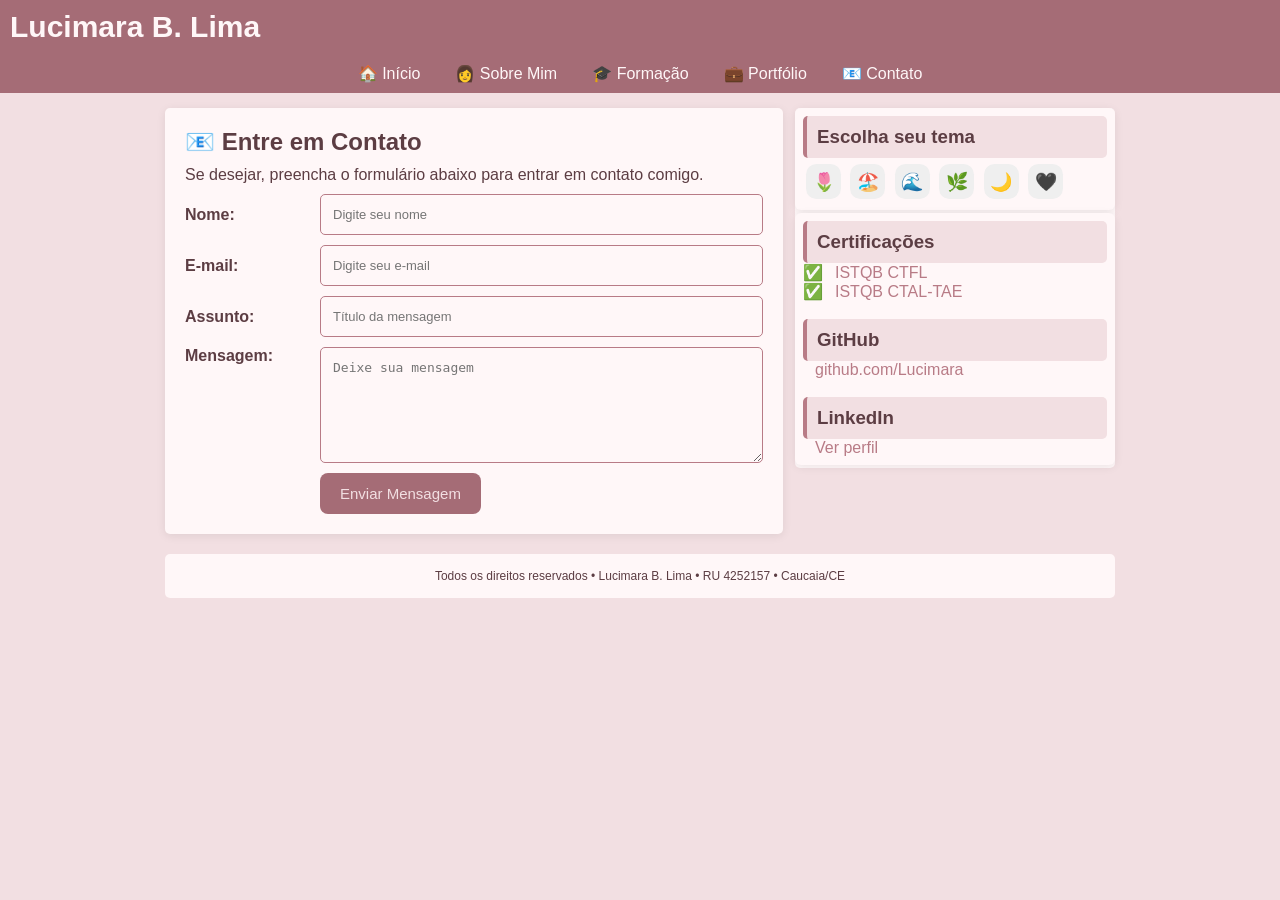
==== contato.html @ a2d7c517 "Primeiro upload do site Primeiro upload do site" ====
<!DOCTYPE html>
<html lang="pt-br">

<head>
    <meta charset="UTF-8">
    <meta name="viewport" content="width=device-width, initial-scale=1.0">
    <title>Contato</title>
    <link rel="stylesheet" href="css/style.css">
</head>

<body>

    <div id="header-container"></div>

    <div id="content">

        <div id="posts">

            <!-- abertura postagem -->
            <div class="post">
                <form action="" method="post" class="form-contato">
                    <h2>📧 Entre em Contato</h2>
                    <p>
                        Se desejar, preencha o formulário abaixo para entrar em contato comigo.
                    </p>

                    <div class="campo">
                        <label for="nome">Nome:</label>
                        <input type="text" id="nome" placeholder="Digite seu nome">
                    </div>

                    <div class="campo">
                        <label for="email">E-mail:</label>
                        <input type="email" id="email" placeholder="Digite seu e-mail">
                    </div>

                    <div class="campo">
                        <label for="titulo">Assunto:</label>
                        <input type="text" id="titulo" placeholder="Título da mensagem">
                    </div>

                    <div class="campo textarea">
                        <label for="mensagem">Mensagem:</label>
                        <textarea id="mensagem" rows="6" placeholder="Deixe sua mensagem"></textarea>
                    </div>

                    <button type="submit" class="botao-enviar">
                        Enviar Mensagem
                    </button>
                </form>
            </div>
            <!--fechamento postagem -->

        </div>

        <div id="right-side">
            <div id="temas-container"></div>
            <div id="sidebar-container"></div>
        </div>

        <div id="footer-container"></div>

    </div>
    <div id="btn-topo-container"></div>
    <script src="js/script.js"></script>

</body>

</html>
---- css/style.css ----
:root {
    --cor-fonte: #5c3d43;
    --cabecalho: #a56c76;
    --cor-link: #b87b86;
    --cor-link-hover: #d9a5af;
    --cor-background: #f2dfe2;
    --cor-background-conteudo: #fff7f8;
}

.tema-praia {
    --cor-fonte: #7a4e2d;
    /* marrom areia */
    --cabecalho: #f4c95d;
    /* amarelo dourado */
    --cor-link: #d97706;
    /* laranja queimado */
    --cor-link-hover: #f59e0b;
    /* amarelo vivo */
    --cor-background: #fff4c2;
    /* areia clara */
    --cor-background-conteudo: #fffdf3;
    /* quase branco */
}

.tema-azul {
    --cor-fonte: #5e96ae;
    /*alterei*/
    --cabecalho: #5e96ae;
    /*alterei*/
    --cor-link: #7cb7d9;
    --cor-link-hover: #a3cef1;
    --cor-background: #bfd7ea;
    --cor-background-conteudo: #f8fbff;
}

.tema-verde {
    --cor-fonte: #2f4f3c;
    --cabecalho: #4f7c5a;
    --cor-link: #6b9b74;
    --cor-link-hover: #a1c181;
    --cor-background: #dce8d3;
    --cor-background-conteudo: #f8fcf5;
}

.tema-escuro {
    --cor-fonte: #4b2e4a;
    /* roxo escuro */
    --cabecalho: #7b5ea7;
    /* lilás profundo */
    --cor-link: #d16ba5;
    /* rosa sunset */
    --cor-link-hover: #ffb86c;
    /* dourado do pôr do sol */
    --cor-background: #d8c7f0;
    /* lilás claro */
    --cor-background-conteudo: #f7f1ff;
    /* quase branco com tom lilás */
}
.tema-vscode {
    /* texto */
    --cor-fonte: #f8f8f2;
    /* header */
    --cabecalho: #2b2d42;
    /* links */
    --cor-link: #8be9fd;
    --cor-link-hover: #bd93f9;
    /* fundo geral */
    --cor-background: #282a36;
    /* cards */
    --cor-background-conteudo: #33384d;
}
.tema-vscode .post,
.tema-vscode .content-right,
.tema-vscode #footer {
    border: 1px solid #44475a;
    box-shadow:
        0 4px 15px rgba(0,0,0,.25);
}
.tema-vscode h1,
.tema-vscode h2 {
    color: #bd93f9;
}
.tema-vscode h3 {
    color: #c5c598;
    background: #44475a;
    border-left: 4px solid #ff79c6;
}
.tema-vscode #header a:link,
.tema-vscode #header a:visited {
    color: #d4d4d4;
}
.tema-vscode #header a:hover {
    background: #44475a;
    color: #ff79c6;
}

.tema-vscode .botao-enviar {

    background: #6272a4;

    color: #f8f8f2;
}

/* Limpando css */
* {
    box-sizing: border-box;
    margin: 0;
    padding: 0;
}

/* Formatações genéricas */
body {
    font-size: 16px;
    font-family: 'Segoe UI', Tahoma, Geneva, Verdana, sans-serif;
    background-color: var(--cor-background);
    color: var(--cor-fonte);
}

h1 {
    font-size: 30px;
}

h2,
h4,
h5,
h6 {
    color: var(--cor-fonte);
}

h3 {
    color: var(--cor-fonte);
    background: var(--cor-background);
    padding: 10px;
    border-left: 4px solid var(--cor-link);
    border-radius: 5px;
}

pre {
    color: var(--cor-fonte);
    font-size: 12px;
    font-style: italic;
    text-align: left;
}

::selection {
    color: var(--cor-background);
    background: var(--cor-fonte);
}

/* header */
#header {
    background-color: var(--cabecalho);
    color: var(--cor-background-conteudo);
    text-align: center;
}

#logo {
    display: flex;
    justify-content: space-between;
    align-items: center;
    padding: 10px;
}

#logo,
#menu {
    padding: 10px;
}

#header a:link,
#header a:visited {
    color: var(--cor-background-conteudo);
    padding: 4px 10px;
}

#header a:hover {
    color: var(--cor-link);
    background-color: var(--cor-background-conteudo);
    border-radius: 3px;
    text-decoration: none;
}

.img-post {
    max-width: 100%;
    height: auto;
    border-radius: 5px;
}

.italico{
    font-style: italic;
}

/* content */
#content {
    max-width: 980px;
    width: 100%;
    margin: 0 auto;
    padding: 15px;
}

#posts {
    width: 65%;
    float: left;
}

.post {
    padding: 20px;
    margin-bottom: 20px;
    background: var(--cor-background-conteudo);
    text-align: justify;
    border-radius: 5px;
}

.data-post {
    font-size: 13px;
    border-bottom: 1px solid var(--cor-link);
    padding-bottom: 10px;
    margin-bottom: 10px;
    display: block;
}

/* right-side */
#right-side {
    float: right;
    background: var(--cor-background-conteudo);
    border-radius: 5px;

}

.content-right {
    width: 320px;
    padding: 8px;
    margin-bottom: 3px;
    background: var(--cor-background-conteudo);
    border-radius: 6px;
}

.post-right {
    font-size: 13px;
    padding: 5px;
    border-bottom: 1px solid var(--cor-link);
}
.post,
.content-right {
    box-shadow: 0 2px 10px rgba(10, 10, 10, 0.08);
}

#toggle-menu {
    display: none;
    background: var(--cabecalho);
    color: var(--cor-background-conteudo);
    border: none;
    padding: 8px 15px;
    border-radius: 5px;
    cursor: pointer;
    margin-bottom: 10px;
}

#toggle-menu:hover {
    opacity: 0.9;
}

/* Formatação de links */
a {
    text-decoration: none;
    transition: .2s ease;
}

a:link,
a:visited {
    color: var(--cor-link);
    padding: 8px 12px;
}

a:hover {
    color: var(--cor-link-hover);
    border-radius: 3px;
    text-decoration: none;
    transition: .2s ease;
}

.menu {
    list-style: none;
    display: flex;
    justify-content: center;
    gap: 15px;
}

.menu li {
    position: relative;
    list-style: none;
}

/* Configuração submenu */
.submenu {
    display: none;
    position: absolute;
    top: 100%;
    left: 0;
    list-style: none;
    background: var(--cor-background);
    color: var(--cor-link);
    min-width: 180px;
    box-shadow: 0 2px 10px rgba(0, 0, 0, .2);
    padding: 0;
    border-radius: 5%;
}

.submenu li {
    display: block;
    width: 100%;
    text-align: left;
}

.submenu a {
    display: block;
    color: var(--cor-fonte) !important;
    padding: 10px 15px;
    font-weight: 500;
}

.submenu a:hover {
    background: var(--cor-background);
    color: var(--cor-link) !important;
}

.submenu li {
    width: 100%;
    color: var(--cor-link);
}

/* Exibe submenu ao passar o mouse */
.menu>li:hover>.submenu {
    display: block;

}

.gatinho {
    margin-bottom: 40px;
}

.foto-gato {
    width: 100%;
    max-width: 400px;
    display: block;
    margin: 15px auto;
    border-radius: 10px;
    box-shadow: 0 2px 8px rgba(0,0,0,.2);
}

.galeria-gatos {
    display: flex;
    flex-wrap: wrap;
    gap: 20px;
    justify-content: center;
}

.gato-card {
    width: 220px;
    background: var(--cor-background-conteudo);
    border-radius: 10px;
    padding: 10px;
}

.gato-card summary {
    list-style: none;
    cursor: pointer;
    text-align: center;
}

.gato-card summary::-webkit-details-marker {
    display: none;
}

.gato-card img {
    width: 100%;
    height: 220px;
    object-fit: cover;
    border-radius: 10px;
}

.gato-card h3 {
    margin-top: 10px;
}

.gato-card p {
    margin-top: 10px;
    text-align: justify;
}

/* Formatação do rodapé */
#footer {
    clear: both;
    text-align: center;
    padding: 15px;
    background: var(--cor-background-conteudo);
    color: var(--cor-fonte);
    border-radius: 5px;
    font-size: 12px;
}

.experiencias {
    list-style: none;
    padding-left: 0;
}

.experiencias li {
    margin-bottom: 8px;
}

.experiencias li::before {
    content: "✅";
    margin-right: 8px;
}

.temas {
    background-color: var(--cor-background-conteudo);
    padding: 3px;
    margin-top: 3px;
    text-align: left;
}

.btn-tema {
    width: 35px;
    height: 35px;
    border: none;
    border-radius: 30%;
    cursor: pointer;
    margin-right: 5px;
    font-size: 18px;
    transition: .2s ease;
}

.btn-tema:hover {
    transform: scale(1.1);
    box-shadow: 0 0 8px var(--cor-fonte);
    transition: .2s ease;
}

/* Formatação tooltip*/
.tooltip {
    position: relative;
}

.tooltip-text {
    visibility: hidden;
    position: absolute;
    top: 120%;
    left: 50%;
    transform: translateX(-50%);
    background: var(--cor-background);
    color: var(--cor-fonte);
    font-size: 10px;
    white-space: nowrap;
    padding: 3px;
    border-radius: 3px;
    opacity: 0;
    transition: opacity .3s;
    z-index: 999;
    white-space: nowrap;
}

.tooltip:hover .tooltip-text {
    visibility: visible;
    opacity: 1;
}

/*mostrar ou esconder seções do site conforme a navegação*/
.sessao-card {
    background: var(--cor-background-conteudo);
    padding: 15px;
    margin-bottom: 15px;
    border-radius: 8px;
}
.sessao-card summary {
    cursor: pointer;
    font-size: 22px;
    font-weight: bold;
    color: var(--cor-fonte);
    list-style: none;
}
.sessao-card summary::-webkit-details-marker {
    display: none;
}
.sessao-card summary::after {
    color: var(--cor-link);
}

/* Configuração do botão topo */
#btn-topo {
    position: fixed;
    bottom: 20px;
    right: 20px;
    width: 50px;
    height: 50px;
    border: none;
    border-radius: 50%;
    background: var(--cabecalho);
    color: var(--cor-fonte);
    cursor: pointer;
    font-size: 22px;
    display: none;
    box-shadow: 0 2px 8px var(--cor-background-conteudo);
    transition: all .3s ease;
    z-index: 999;
}

#btn-topo:hover {
    transform: translateY(-3px);
    box-shadow: 0 4px 12px var(--cor-background-conteudo);
}

/* Configuração Form */
.form-contato {
    display: flex;
    flex-direction: column;
    gap: 10px;
}
.campo {
    display: flex;
    align-items: center;
    gap: 15px;
}
.campo label {
    width: 120px;
    text-align: left;
    flex-shrink: 0;
}
.textarea {
    align-items: flex-start;
}
.campo input,
.campo textarea {
    flex: 1;
    padding: 10px;
    border-radius: 8px;
    border: 1px solid var(--cor-link);
    background: var(--cor-background-conteudo);
    color: var(--cor-fonte);
    font-size: 13px;
}
.form-contato label {
    font-weight: bold;
    color: var(--cor-fonte);
}
.form-contato input,
.form-contato textarea {
    width: 100%;
    padding: 12px;
    border: 1px solid var(--cor-link);
    border-radius: 5px;
    background: var(--cor-background-conteudo);
    color: var(--cor-fonte);
    font-size: 13px;
    transition: .2s ease;
}
.form-contato input:focus,
.form-contato textarea:focus {
    border-color: var(--cabecalho);
    outline: none;
    box-shadow: 0 0 0 3px rgba(0,0,0,.08);
}
.form-contato textarea {
    resize: vertical;
}
.botao-enviar {
    margin-left: 135px;
    width: fit-content;
    padding: 12px 20px;
    border: none;
    border-radius: 8px;
    cursor: pointer;
    background: var(--cabecalho);
    color: var(--cor-background);
    font-size: 15px;
}
.botao-enviar:hover {
    opacity: .9;
}

@media (max-width: 768px) {

    #posts,
    #right-side,
    .content-right {
        width: 100%;
        float: none;
    }

    #right-side {
        margin-top: 20px;
    }

    #logo {
        display: flex;
        justify-content: space-between;
        align-items: center;
    }

    #toggle-menu {
        display: block;
        background: transparent;
        border: none;
        color: white;
        font-size: 30px;
        cursor: pointer;
    }

    .menu {
        flex-direction: column;
        gap: 5px;
    }

    #menu {
        display: none;
    }

    #menu.menu-aberto {
        display: block;
    }

    .submenu {
        position: static;
        display: block;
        box-shadow: none;
        margin-left: 20px;
    }
}
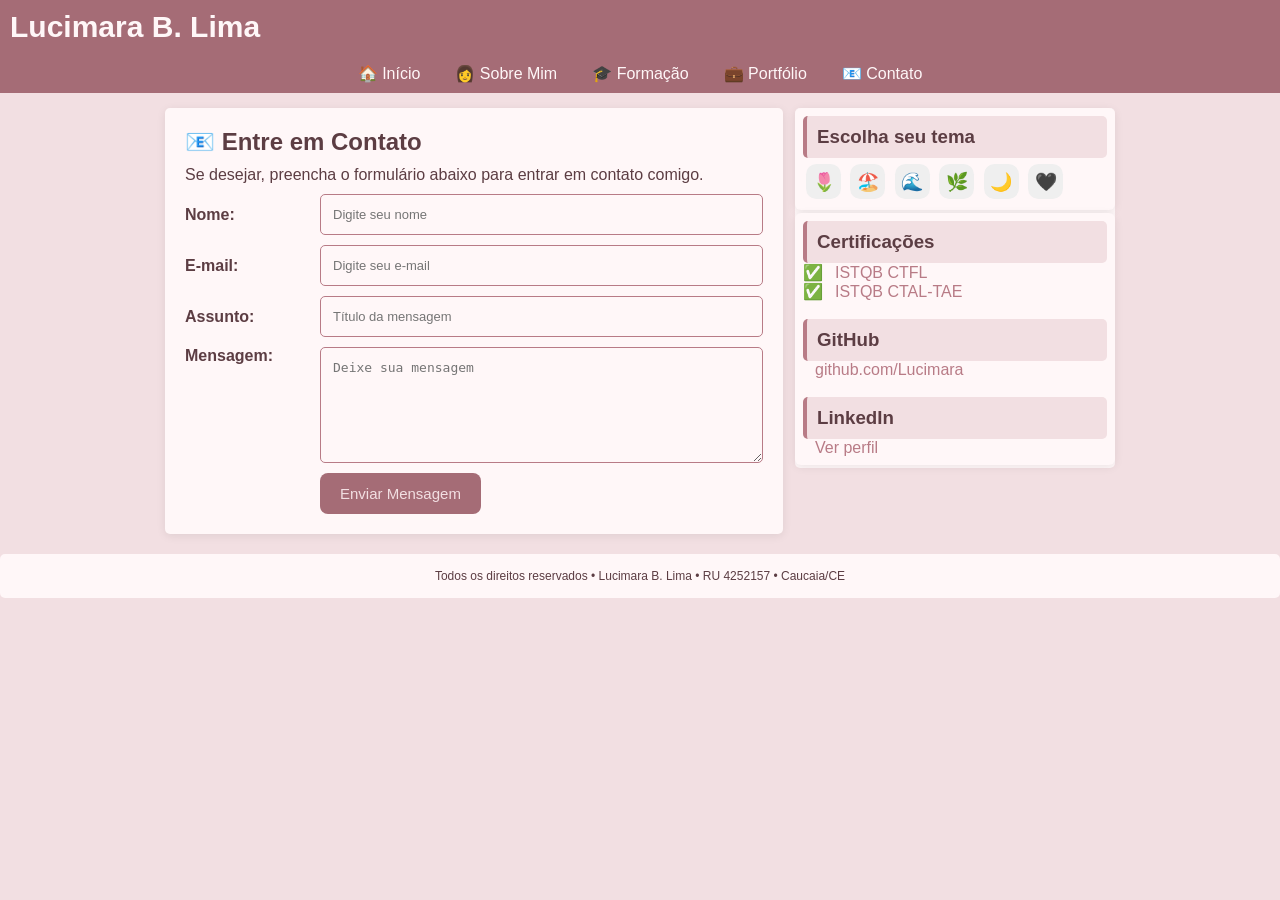
==== commit e1a3ab04: "Implementa validação do formulário de contato" ====
--- a/contato.html
+++ b/contato.html
@@ -18,35 +18,45 @@
 
             <!-- abertura postagem -->
             <div class="post">
-                <form action="" method="post" class="form-contato">
+                <form action="" method="post" class="form-contato" id="formulario">
+                    <div id="mensagem-status"></div>
                     <h2>📧 Entre em Contato</h2>
                     <p>
                         Se desejar, preencha o formulário abaixo para entrar em contato comigo.
                     </p>
 
                     <div class="campo">
-                        <label for="nome">Nome:</label>
-                        <input type="text" id="nome" placeholder="Digite seu nome">
+                        <label for="nome">Nome:
+                            <span id="erro-nome" class="campo-obrigatorio">*</span>
+                        </label>
+                        <input type="text" id="nome" placeholder="Digite seu nome" >
                     </div>
 
                     <div class="campo">
-                        <label for="email">E-mail:</label>
-                        <input type="email" id="email" placeholder="Digite seu e-mail">
+                        <label for="email">E-mail:
+                            <span id="erro-email" class="campo-obrigatorio">*</span>
+                        </label>
+                        <input type="email" id="email" placeholder="Digite seu e-mail" >
                     </div>
 
                     <div class="campo">
-                        <label for="titulo">Assunto:</label>
-                        <input type="text" id="titulo" placeholder="Título da mensagem">
+                        <label for="titulo">Assunto:
+                            <span id="erro-titulo" class="campo-obrigatorio">*</span>
+                        </label>
+                        <input type="text" id="titulo" placeholder="Título da mensagem" >
                     </div>
 
                     <div class="campo textarea">
-                        <label for="mensagem">Mensagem:</label>
-                        <textarea id="mensagem" rows="6" placeholder="Deixe sua mensagem"></textarea>
+                        <label for="mensagem">Mensagem:
+                            <span id="erro-mensagem" class="campo-obrigatorio">*</span>
+                        </label>
+                        <textarea id="mensagem" rows="6" placeholder="Deixe sua mensagem" ></textarea>
                     </div>
 
                     <button type="submit" class="botao-enviar">
                         Enviar Mensagem
                     </button>
+                    
                 </form>
             </div>
             <!--fechamento postagem -->
@@ -58,9 +68,8 @@
             <div id="sidebar-container"></div>
         </div>
 
-        <div id="footer-container"></div>
-
     </div>
+    <div id="footer-container"></div>
     <div id="btn-topo-container"></div>
     <script src="js/script.js"></script>
 
--- a/css/style.css
+++ b/css/style.css
@@ -396,6 +396,7 @@
     color: var(--cor-fonte);
     border-radius: 5px;
     font-size: 12px;
+   
 }
 
 .experiencias {
@@ -577,6 +578,56 @@
     opacity: .9;
 }
 
+/* css das mensagens do contato */
+#mensagem-status {
+    display: none;
+    margin-top: 15px;
+    padding: 15px;
+    border-radius: 8px;
+    background: var(--cor-background-conteudo);
+    color: var(--cor-fonte);
+    font-weight: bold;
+    box-shadow: 0 2px 10px rgba(10, 10, 10, .08);
+}
+
+#mensagem-status.erro {
+    display: block;
+    background: #fff1f1;
+    color: #8b3a3a;
+    border-left: 4px solid #d66b6b;
+}
+
+#mensagem-status.sucesso {
+    display: block;
+    background: #e7f8eb;
+    color: #2f6b3c;
+    border-left: 5px solid #71b280;
+    border-top: 1px solid #b7e0c0;
+    border-right: 1px solid #b7e0c0;
+    border-bottom: 1px solid #b7e0c0;
+}
+.input-erro {
+    border: 2px solid var(--cor-link) !important;
+}
+
+/* Para lembrar que campo é obrigatório */
+.campo-obrigatorio {
+    display: none;
+    color: #d66b6b;
+    font-weight: bold;
+    margin-left: 4px;
+}
+
+.campo-obrigatorio.visivel {
+    display: inline;
+}
+
+.input-erro {
+    border: 2px solid #d66b6b !important;
+    background-color: #fff3f3 !important;
+}
+
+
 @media (max-width: 768px) {
 
     #posts,
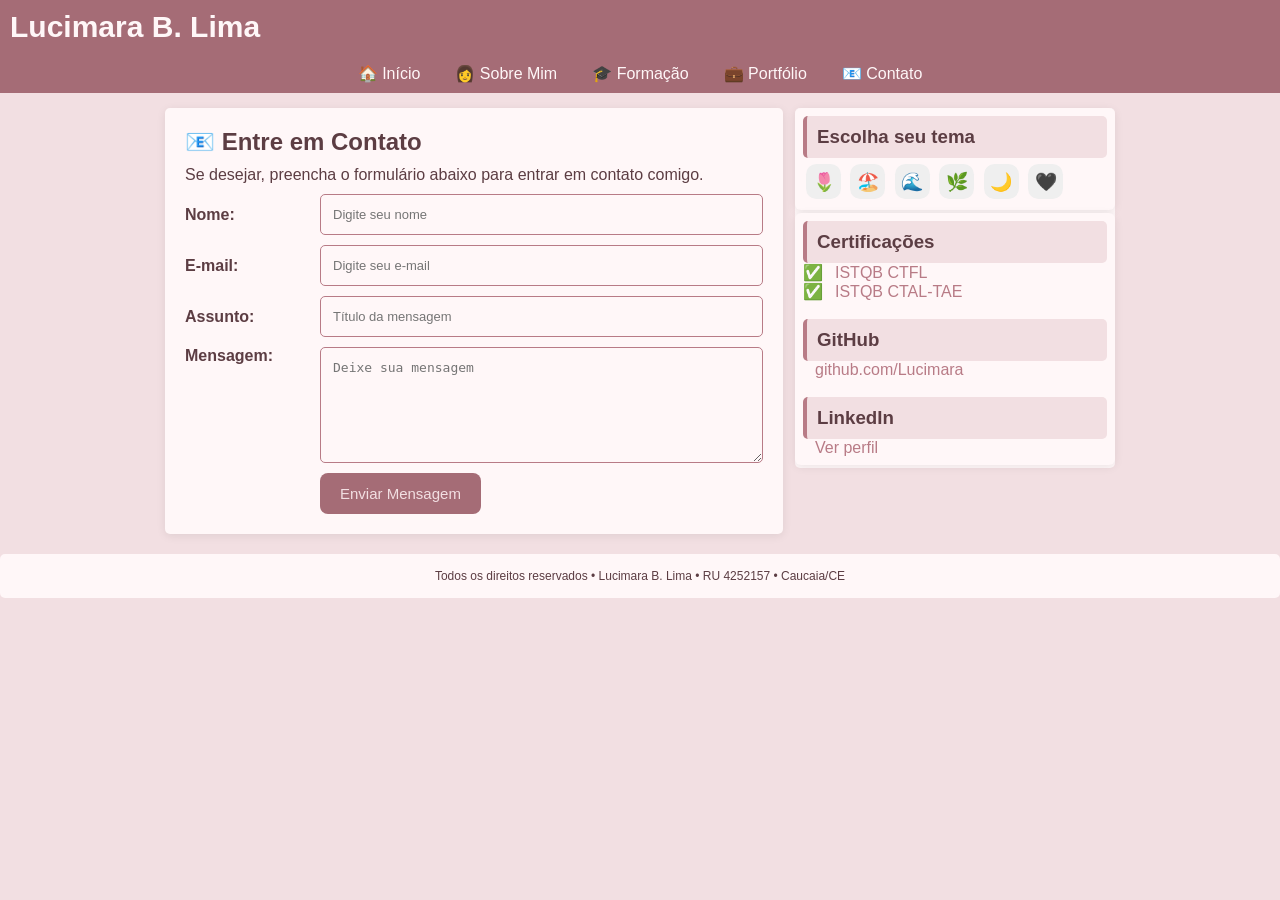
==== commit 23b45ab1: "Comentários e ajustes" ====
--- a/contato.html
+++ b/contato.html
@@ -36,7 +36,7 @@
                         <label for="email">E-mail:
                             <span id="erro-email" class="campo-obrigatorio">*</span>
                         </label>
-                        <input type="email" id="email" placeholder="Digite seu e-mail" >
+                        <input type="text" id="email" placeholder="Digite seu e-mail" >
                     </div>
 
                     <div class="campo">
--- a/css/style.css
+++ b/css/style.css
@@ -1,3 +1,4 @@
+/* VARIÁVEIS GLOBAIS E TEMA PADRÃO  */
 :root {
     --cor-fonte: #5c3d43;
     --cabecalho: #a56c76;
@@ -7,6 +8,7 @@
     --cor-background-conteudo: #fff7f8;
 }
 
+/* TEMAS ALTERNATIVOS */
 .tema-praia {
     --cor-fonte: #7a4e2d;
     /* marrom areia */
@@ -218,7 +220,7 @@
     display: block;
 }
 
-/* right-side */
+/* right-side - barra lateral */
 #right-side {
     float: right;
     background: var(--cor-background-conteudo);
@@ -278,6 +280,7 @@
     transition: .2s ease;
 }
 
+/* Formatação de menu */
 .menu {
     list-style: none;
     display: flex;
@@ -606,9 +609,6 @@
     border-right: 1px solid #b7e0c0;
     border-bottom: 1px solid #b7e0c0;
 }
-.input-erro {
-    border: 2px solid var(--cor-link) !important;
-}
 
 /* Para lembrar que campo é obrigatório */
 .campo-obrigatorio {
@@ -622,6 +622,7 @@
     display: inline;
 }
 
+/* Campo inválido durante a validação */
 .input-erro {
     border: 2px solid #d66b6b !important;
     background-color: #fff3f3 !important;
